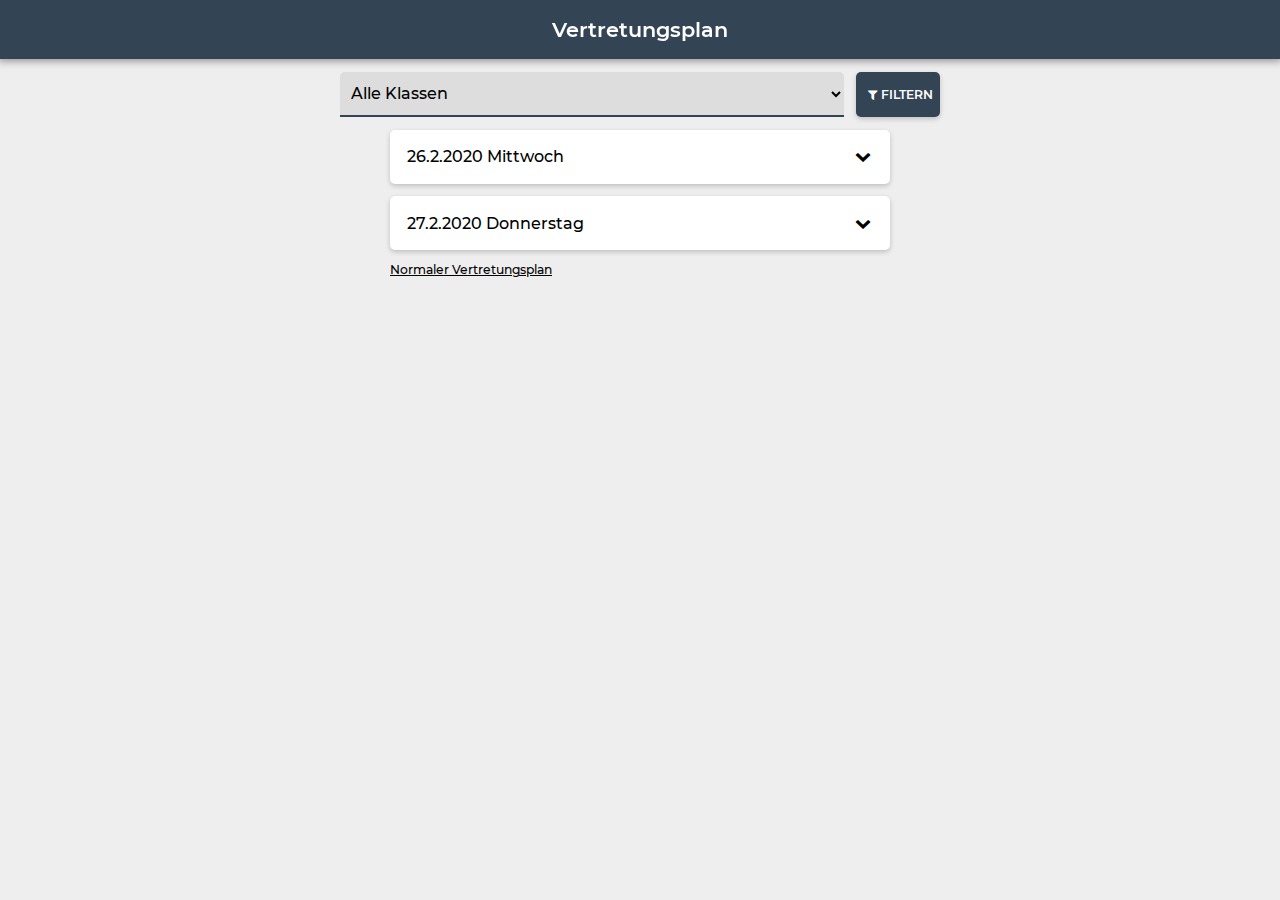
==== index.html @ 7efcbca3 "Changes for GitHub" ====
<!doctype html>
<html lang="de">
	<head>
		<meta charset="UTF-8"/>
		<meta name="viewport" content="width=device-width, initial-scale=1"/>
  		<meta http-equiv="expires" content="0"/>

		<title>Vertretungsplan</title>
		<link rel="stylesheet" type="text/css" href="styles.css"/>
		<link rel="stylesheet" type="text/css" href="fontello/css/fontello.css"/>
		<link rel="manifest" href="manifest.json"/>
		<link rel="icon" href="icon.png"/>
		<link rel="apple-touch-icon" href="icon.png"/>
		<script src="script.js"></script>
	</head>



	<body>
		<h1>Vertretungsplan</h1>


		<div id="placeholder"></div>


		<div id="filterContainer">
			<select id="classFilterSelector" name="Nach Klasse/Stufe filtern">
				<optgroup label="Klasse / Stufe wählen">
					<option selected="selected">Alle Klassen</option>
				</optgroup>
			</select>

			<button onclick="filterResultsByClass();" class="icon-filter">Filtern</button>
		</div>


        <div id="vertretungsplan_container"></div>


		<a href="original_plan.html">Normaler Vertretungsplan</a>
	</body>
</html>
---- styles.css ----
:root {
	--ratio: 1.3;
	--space-5: calc(var(--space-4) * var(--ratio));
	--space-4: calc(var(--space-3) * var(--ratio));
	--space-3: calc(var(--space-2) * var(--ratio));
	--space-2: calc(var(--space-1) * var(--ratio));
	--space-1: calc(var(--space-0) * var(--ratio));
	--space-0: 1rem;
	--space--1: calc(var(--space-0) / var(--ratio));
	--space--2: calc(var(--space--1) / var(--ratio));
	--space--3: calc(var(--space--2) / var(--ratio));
}





@font-face {
	font-family:"Montserrat";
	font-weight:400;
	src:url("Montserrat/Montserrat-Medium.ttf");
}

@font-face {
	font-family:"Montserrat";
	font-weight:600;
	src:url("Montserrat/Montserrat-SemiBold.ttf");
}





body {
	font-family:"Montserrat", sans-serif;
	background-color:#EEE;
	margin: var(--space--1);
	margin-top: 0;
	margin-bottom: calc(var(--space-0) + var(--space--1) + var(--space--3));
	line-height: var(--ratio);
}





h1 {
	position:fixed;
	top:0;
	left:0;
	width:100%;
	margin:0;
	font-size: var(--space-1);
	line-height: var(--space-5);
	text-align:center;
	background-color:#345;
	color:#FFF;
	box-shadow:0 0 8px 2px rgba(0,0,0,0.4);
	z-index: 10;
}

#placeholder {
	height: var(--space-5);
}





#filterContainer {
	display: flex;
	height: var(--space-4);
	max-width: 600px;
	margin: auto;
 	margin-top: var(--space--1);
 	margin-bottom: var(--space--1);
}

#filterContainer > select {
    flex-grow: 1;
	background-color: #DDD;
    border-bottom: 2px solid #345;
    box-sizing: border-box;
    border-radius: 5px 5px 0 0;
}

#filterContainer > button {
    background-color: #345;
    color: #FFF;
    border-radius: 5px;
    box-shadow: 0 2px 5px 0 rgba(0,0,0,0.2);
    margin-left: var(--space--1);
    text-transform: uppercase;
    font-weight: 600;
    font-size: var(--space--1);
    transition: background-color 0.3s;
}

#filterContainer > button:active {
	background-color: #567;
	transition-property: none;
}

button, select {
	font-family:"Montserrat";
	border:0;
	font-size:1rem;
	color:inherit;
	background:transparent;
	outline:none;
    padding: 0 var(--space--3);
}

option, optgroup {
	color:initial;
}





.expandable {
	border-radius: 5px;
	padding-left: var(--space-0);
}

.expandable > * {
	animation: slideLeft 0.2s;
}

@keyframes slideLeft {
	from {
		opacity: 0;
		transform: translateX(-15px);
	}
}

.expandable > *:not(.header) {
	display: none;
}

.expandable.open > * {
	display: block;
}

.expandable > .header {
	height: var(--space-3);
	line-height: var(--space-3);
	transition: background-color 0.3s;
	border-radius: 5px;
}

.expandable > .header:active {
	background-color: #EEE;
	transition-property: none;
}

.expandable > .header > span:nth-child(1) {
	padding-left: var(--space--3);
}
.expandable > .header > span:nth-child(2) {
	float: right;
	font-size: 1rem;
	transform: rotate(0deg);
	transition: transform 0.3s;
	width: var(--space-3);
	text-align: center;
}





#vertretungsplan_container {
	max-width:500px;
	margin: auto;
}

.day_container {
	background-color: #fff;
	box-sizing: border-box;
	box-shadow: 0 2px 5px 0px rgba(0,0,0,0.2);
	border-radius: 5px;
	padding: var(--space--2) var(--space--2);
 	margin-top: var(--space--1);
	margin-bottom: var(--space--1);
	animation: slideUp 0.3s;
	animation-fill-mode: backwards;

	height: calc((var(--space-3) + 2 * var(--space--2)) * 1);
	overflow: hidden;
}

.day_container:nth-of-type(2n) {
	animation-delay: 0.2s;
}

.day_container.open  {
	height: auto;
}

@keyframes slideUp {
	from {
		opacity:0;
		/*transform:translateY(15px);*/
		height: calc((var(--space-3) + 2 * var(--space--2)) * 0);
		padding: 0 var(--space--2);
		margin: 0;
	}
}





.event_container.open .event_info_container {
	display: inline-grid;
	grid-template-columns: 1fr 1fr;
	grid-auto-rows: auto;
	grid-gap: 0 var(--space-0);
	padding: 0 var(--space-0);
	box-sizing: border-box;
	max-width: 100%;
}

.event_info_container > div {
	word-wrap: anywhere;
	margin-bottom: var(--space--3);
}

.event_info_container > div:nth-child(1), .event_info_container > div:nth-child(2) {
	margin-top: var(--space--3);
}

.event_info_container > div:nth-of-type(2n) {
	text-align: right;
}





a {
	display: block;
	margin: auto;
	font-size: var(--space--1);
	text-decoration: underline;
	max-width: 500px;
	color: #000;
}
---- fontello/css/fontello.css ----
@font-face {
  font-family: 'fontello';
  src: url('../font/fontello.eot?28825439');
  src: url('../font/fontello.eot?28825439#iefix') format('embedded-opentype'),
       url('../font/fontello.woff2?28825439') format('woff2'),
       url('../font/fontello.woff?28825439') format('woff'),
       url('../font/fontello.ttf?28825439') format('truetype'),
       url('../font/fontello.svg?28825439#fontello') format('svg');
  font-weight: normal;
  font-style: normal;
}
/* Chrome hack: SVG is rendered more smooth in Windozze. 100% magic, uncomment if you need it. */
/* Note, that will break hinting! In other OS-es font will be not as sharp as it could be */
/*
@media screen and (-webkit-min-device-pixel-ratio:0) {
  @font-face {
    font-family: 'fontello';
    src: url('../font/fontello.svg?28825439#fontello') format('svg');
  }
}
*/
 
 [class^="icon-"]:before, [class*=" icon-"]:before {
  font-family: "fontello";
  font-style: normal;
  font-weight: normal;
  speak: none;
 
  display: inline-block;
  text-decoration: inherit;
  width: 1em;
  margin-right: .2em;
  text-align: center;
  /* opacity: .8; */
 
  /* For safety - reset parent styles, that can break glyph codes*/
  font-variant: normal;
  text-transform: none;
 
  /* fix buttons height, for twitter bootstrap */
  line-height: 1em;
 
  /* Animation center compensation - margins should be symmetric */
  /* remove if not needed */
  margin-left: .2em;
 
  /* you can be more comfortable with increased icons size */
  /* font-size: 120%; */
 
  /* Font smoothing. That was taken from TWBS */
  -webkit-font-smoothing: antialiased;
  -moz-osx-font-smoothing: grayscale;
 
  /* Uncomment for 3D effect */
  /* text-shadow: 1px 1px 1px rgba(127, 127, 127, 0.3); */
}
 
.icon-arrow-down:before { content: '\e807'; } /* '' */
.icon-arrow-up:before { content: '\e808'; } /* '' */
.icon-github:before { content: '\f09b'; } /* '' */
.icon-filter:before { content: '\f0b0'; } /* '' */
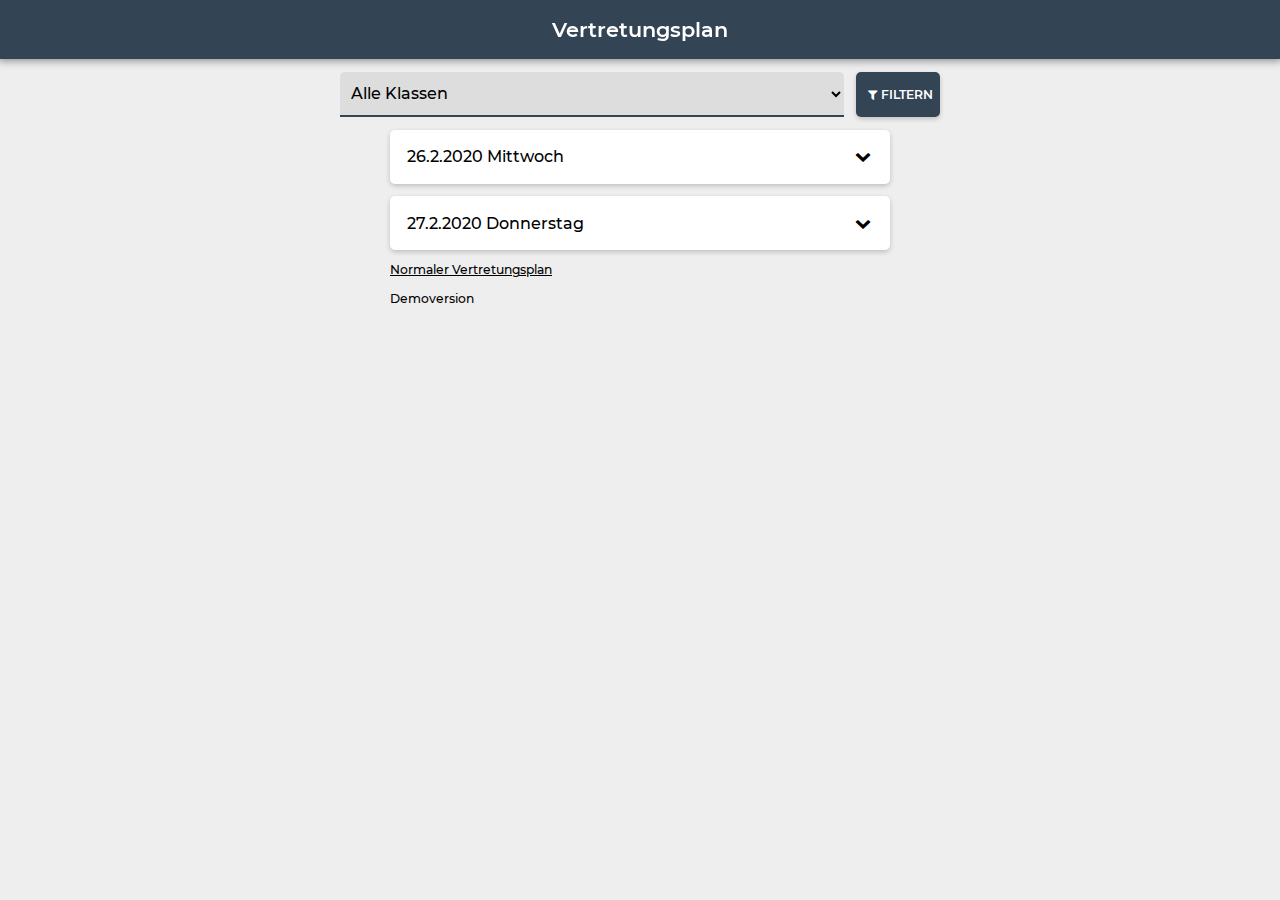
==== commit 26034363: "Fixed manifest.json not loading due to missing credentials" ====
--- a/index.html
+++ b/index.html
@@ -8,7 +8,7 @@
 		<title>Vertretungsplan</title>
 		<link rel="stylesheet" type="text/css" href="styles.css"/>
 		<link rel="stylesheet" type="text/css" href="fontello/css/fontello.css"/>
-		<link rel="manifest" href="manifest.json"/>
+		<link rel="manifest" href="manifest.json" crossorigin="use-credentials"/>
 		<link rel="icon" href="icon.png"/>
 		<link rel="apple-touch-icon" href="icon.png"/>
 		<script src="script.js"></script>
@@ -38,5 +38,8 @@
 
 
 		<a href="original_plan.html">Normaler Vertretungsplan</a>
+
+
+		<span>Demoversion</span>
 	</body>
 </html>
--- a/styles.css
+++ b/styles.css
@@ -202,7 +202,6 @@
 @keyframes slideUp {
 	from {
 		opacity:0;
-		/*transform:translateY(15px);*/
 		height: calc((var(--space-3) + 2 * var(--space--2)) * 0);
 		padding: 0 var(--space--2);
 		margin: 0;
@@ -239,12 +238,14 @@
 
 
 
-
-a {
+body > a, body > span {
 	display: block;
 	margin: auto;
+	margin-top: var(--space--1);
+	max-width: 500px;
 	font-size: var(--space--1);
+	color: #000;
+}
+a {
 	text-decoration: underline;
-	max-width: 500px;
-	color: #000;
-}
+}
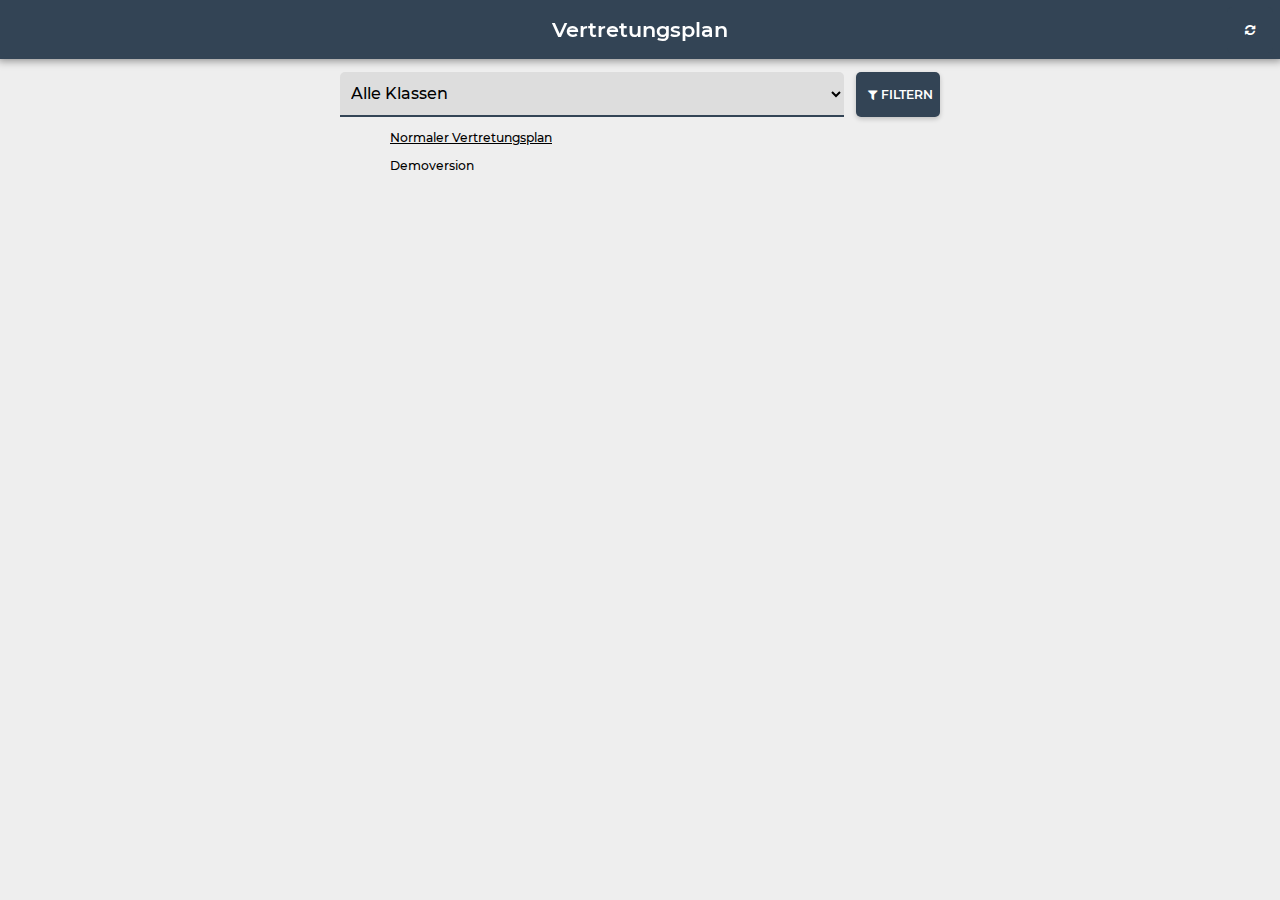
==== commit 761066bb: "Refresh Button" ====
--- a/index.html
+++ b/index.html
@@ -4,6 +4,7 @@
 		<meta charset="UTF-8"/>
 		<meta name="viewport" content="width=device-width, initial-scale=1"/>
   		<meta http-equiv="expires" content="0"/>
+  		<meta name="theme-color" content="#334455"/>
 
 		<title>Vertretungsplan</title>
 		<link rel="stylesheet" type="text/css" href="styles.css"/>
@@ -18,6 +19,9 @@
 
 	<body>
 		<h1>Vertretungsplan</h1>
+
+
+		<button id="refresh_button" class="icon-refresh" aria-label="refresh" onclick="window.location.reload();"></button>
 
 
 		<div id="placeholder"></div>
--- a/styles.css
+++ b/styles.css
@@ -59,11 +59,18 @@
 	z-index: 10;
 }
 
+#refresh_button {
+    position: fixed;
+    top: calc((var(--space-5) - var(--space-4)) / 2);
+    right: calc((var(--space-5) - var(--space-4)) / 2);
+    width: var(--space-4);
+    height: var(--space-4);
+    z-index: 20;
+}
+
 #placeholder {
 	height: var(--space-5);
 }
-
-
 
 
 
@@ -85,34 +92,42 @@
 }
 
 #filterContainer > button {
+    box-shadow: 0 2px 5px 0 rgba(0,0,0,0.2);
+    margin-left: var(--space--1);
+}
+
+
+
+button, select {
+	font-family:"Montserrat";
+	border:0;
+	color:inherit;
+	outline:none;
+    padding: 0 var(--space--3);
+}
+
+button {
     background-color: #345;
     color: #FFF;
     border-radius: 5px;
-    box-shadow: 0 2px 5px 0 rgba(0,0,0,0.2);
-    margin-left: var(--space--1);
     text-transform: uppercase;
     font-weight: 600;
     font-size: var(--space--1);
     transition: background-color 0.3s;
 }
 
-#filterContainer > button:active {
+button:active {
 	background-color: #567;
 	transition-property: none;
 }
 
-button, select {
-	font-family:"Montserrat";
-	border:0;
-	font-size:1rem;
-	color:inherit;
-	background:transparent;
-	outline:none;
-    padding: 0 var(--space--3);
+select {
+	background: transparent;
+	font-size: var(--space-0);
 }
 
 option, optgroup {
-	color:initial;
+	color: initial;
 }
 
 
@@ -202,6 +217,7 @@
 @keyframes slideUp {
 	from {
 		opacity:0;
+		/*transform:translateY(15px);*/
 		height: calc((var(--space-3) + 2 * var(--space--2)) * 0);
 		padding: 0 var(--space--2);
 		margin: 0;
--- a/fontello/css/fontello.css
+++ b/fontello/css/fontello.css
@@ -1,11 +1,11 @@
 @font-face {
   font-family: 'fontello';
-  src: url('../font/fontello.eot?28825439');
-  src: url('../font/fontello.eot?28825439#iefix') format('embedded-opentype'),
-       url('../font/fontello.woff2?28825439') format('woff2'),
-       url('../font/fontello.woff?28825439') format('woff'),
-       url('../font/fontello.ttf?28825439') format('truetype'),
-       url('../font/fontello.svg?28825439#fontello') format('svg');
+  src: url('../font/fontello.eot?10915750');
+  src: url('../font/fontello.eot?10915750#iefix') format('embedded-opentype'),
+       url('../font/fontello.woff2?10915750') format('woff2'),
+       url('../font/fontello.woff?10915750') format('woff'),
+       url('../font/fontello.ttf?10915750') format('truetype'),
+       url('../font/fontello.svg?10915750#fontello') format('svg');
   font-weight: normal;
   font-style: normal;
 }
@@ -15,7 +15,7 @@
 @media screen and (-webkit-min-device-pixel-ratio:0) {
   @font-face {
     font-family: 'fontello';
-    src: url('../font/fontello.svg?28825439#fontello') format('svg');
+    src: url('../font/fontello.svg?10915750#fontello') format('svg');
   }
 }
 */
@@ -55,6 +55,7 @@
   /* text-shadow: 1px 1px 1px rgba(127, 127, 127, 0.3); */
 }
  
+.icon-refresh:before { content: '\e800'; } /* '' */
 .icon-arrow-down:before { content: '\e807'; } /* '' */
 .icon-arrow-up:before { content: '\e808'; } /* '' */
 .icon-github:before { content: '\f09b'; } /* '' */
